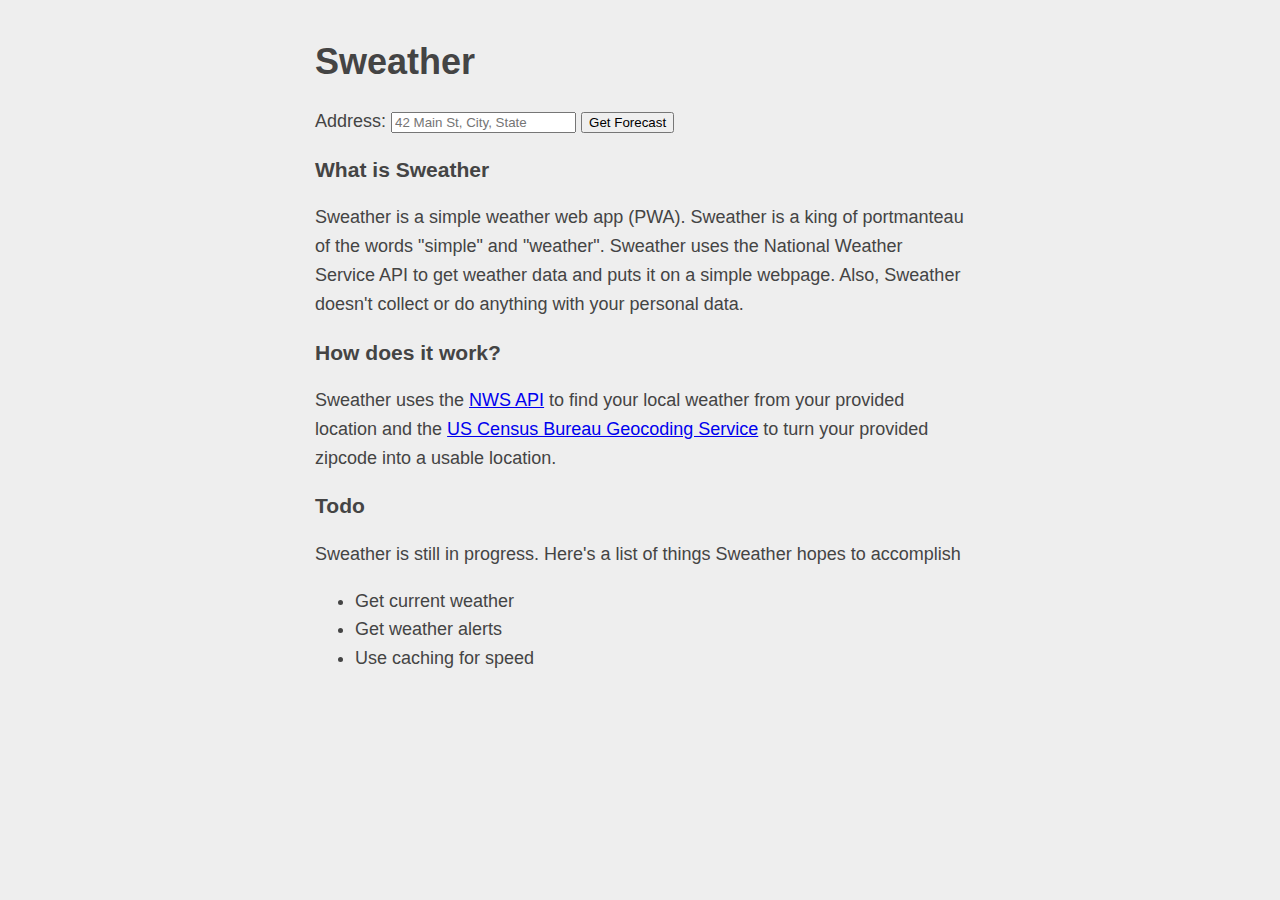
==== templates/index.html @ ddd2ce75 "Inital Commit" ====
<!DOCTYPE html>
<html lang="en">
<head>
	<meta charset="UTF-8">
	<title>Sweather</title>
	<link rel="stylesheet" href="/static/style.css">
	<link rel="shortcut icon" type="image/png" href="/static/images/icon-72x72.png">
	<link rel="manifest" href="manifest.json">
	<!-- iOS icons support -->
	<link rel="apple-touch-icon" href="/static/images/icon-72x72.png">
	<link rel="apple-touch-icon" href="/static/images/icon-96x96.png">
	<link rel="apple-touch-icon" href="/static/images/icon-128x128.png">
	<link rel="apple-touch-icon" href="/static/images/icon-144x144.png">
	<link rel="apple-touch-icon" href="/static/images/icon-152x152.png">
	<link rel="apple-touch-icon" href="/static/images/icon-192x192.png">
	<link rel="apple-touch-icon" href="/static/images/icon-384x384.png">
	<link rel="apple-touch-icon" href="/static/images/icon-512x512.png">
</head>
<body>
	<h1>Sweather</h1>
	<form action="/" method="POST">
		Address: <input type="text" name="addr" placeholder="42 Main St, City, State">
		<input type="submit" value="Get Forecast">
	</form>
	<h3>What is Sweather</h3>
	<p>
		Sweather is a simple weather web app (PWA). Sweather is a king of
		portmanteau of the words "simple" and "weather". Sweather uses the
		National Weather Service API to get weather data and puts it on a
		simple webpage. Also, Sweather doesn't collect or do anything with your
		personal data.
	</p>
	<h3>How does it work?</h3>
	<p>
		Sweather uses the <a
			href="https://www.weather.gov/documentation/services-web-api">NWS
			API</a> to find your local weather from your provided location and the <a
			href="https://geocoding.geo.census.gov/geocoder/Geocoding_Services_API.html">US
		Census Bureau Geocoding Service</a> to turn your provided zipcode into
		a usable location.
	</p>
	<h3>Todo</h3>
	<p>
		Sweather is still in progress. Here's a list of things Sweather hopes
		to accomplish
		<ul>
			<li>Get current weather</li>
			<li>Get weather alerts</li>
			<li>Use caching for speed</li>
		</ul>
	</p>
</body>
</html>
---- static/style.css ----
body {
	margin: 40px auto;
	max-width: 650px;
	line-height: 1.6;
	font-size: 18px;
	font-family: sans-serif;
	background-color: #EEEEEE;
	color: #444;
	padding: 0 10px;
}

h1, h2, h3 {
	line-height: 1.2;
}

.toplink {
	font-family: monospace;
	font-size: 16px;
}

.two-col {
	display: flex;
}

.col {
	flex: 50%;
	text-align: center;
	padding: 10px;
}
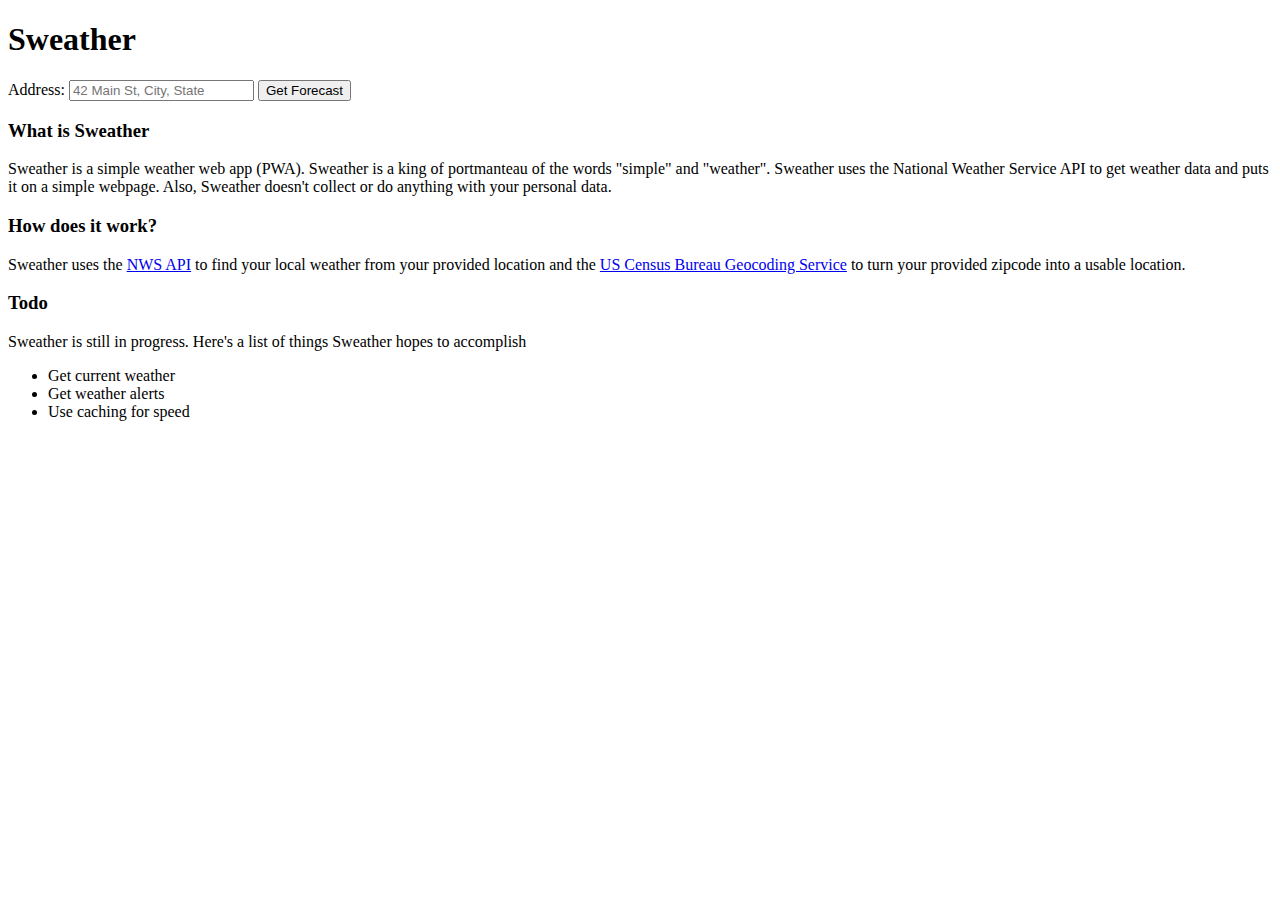
==== commit 533a2d61: "Add offline page, service worker, and reorganize /static" ====
--- a/templates/index.html
+++ b/templates/index.html
@@ -3,18 +3,18 @@
 <head>
 	<meta charset="UTF-8">
 	<title>Sweather</title>
-	<link rel="stylesheet" href="/static/style.css">
-	<link rel="shortcut icon" type="image/png" href="/static/images/icon-72x72.png">
-	<link rel="manifest" href="manifest.json">
+	<link rel="stylesheet" href="/css/style.css">
+	<link rel="shortcut icon" type="image/png" href="/images/icon-72x72.png">
+	<link rel="manifest" href="/manifest.json">	
 	<!-- iOS icons support -->
-	<link rel="apple-touch-icon" href="/static/images/icon-72x72.png">
-	<link rel="apple-touch-icon" href="/static/images/icon-96x96.png">
-	<link rel="apple-touch-icon" href="/static/images/icon-128x128.png">
-	<link rel="apple-touch-icon" href="/static/images/icon-144x144.png">
-	<link rel="apple-touch-icon" href="/static/images/icon-152x152.png">
-	<link rel="apple-touch-icon" href="/static/images/icon-192x192.png">
-	<link rel="apple-touch-icon" href="/static/images/icon-384x384.png">
-	<link rel="apple-touch-icon" href="/static/images/icon-512x512.png">
+	<link rel="apple-touch-icon" href="/images/icon-72x72.png">
+	<link rel="apple-touch-icon" href="/images/icon-96x96.png">
+	<link rel="apple-touch-icon" href="/images/icon-128x128.png">
+	<link rel="apple-touch-icon" href="/images/icon-144x144.png">
+	<link rel="apple-touch-icon" href="/images/icon-152x152.png">
+	<link rel="apple-touch-icon" href="/images/icon-192x192.png">
+	<link rel="apple-touch-icon" href="/images/icon-384x384.png">
+	<link rel="apple-touch-icon" href="/images/icon-512x512.png">
 </head>
 <body>
 	<h1>Sweather</h1>
@@ -49,5 +49,14 @@
 			<li>Use caching for speed</li>
 		</ul>
 	</p>
+	<script>
+		// yes, I know Sweather doesn't use JS, but a service worker with a
+		// fetch listener is required for an installable PWA, so Sweather uses
+		// a minimal handler and a few other methods just to make it installable
+		// and show an error page when you're offline. I promise that's it.
+		if("serviceWorker" in navigator) {
+			navigator.serviceWorker.register("service-worker.js", { scope: "/"})
+		}
+	</script>
 </body>
 </html>
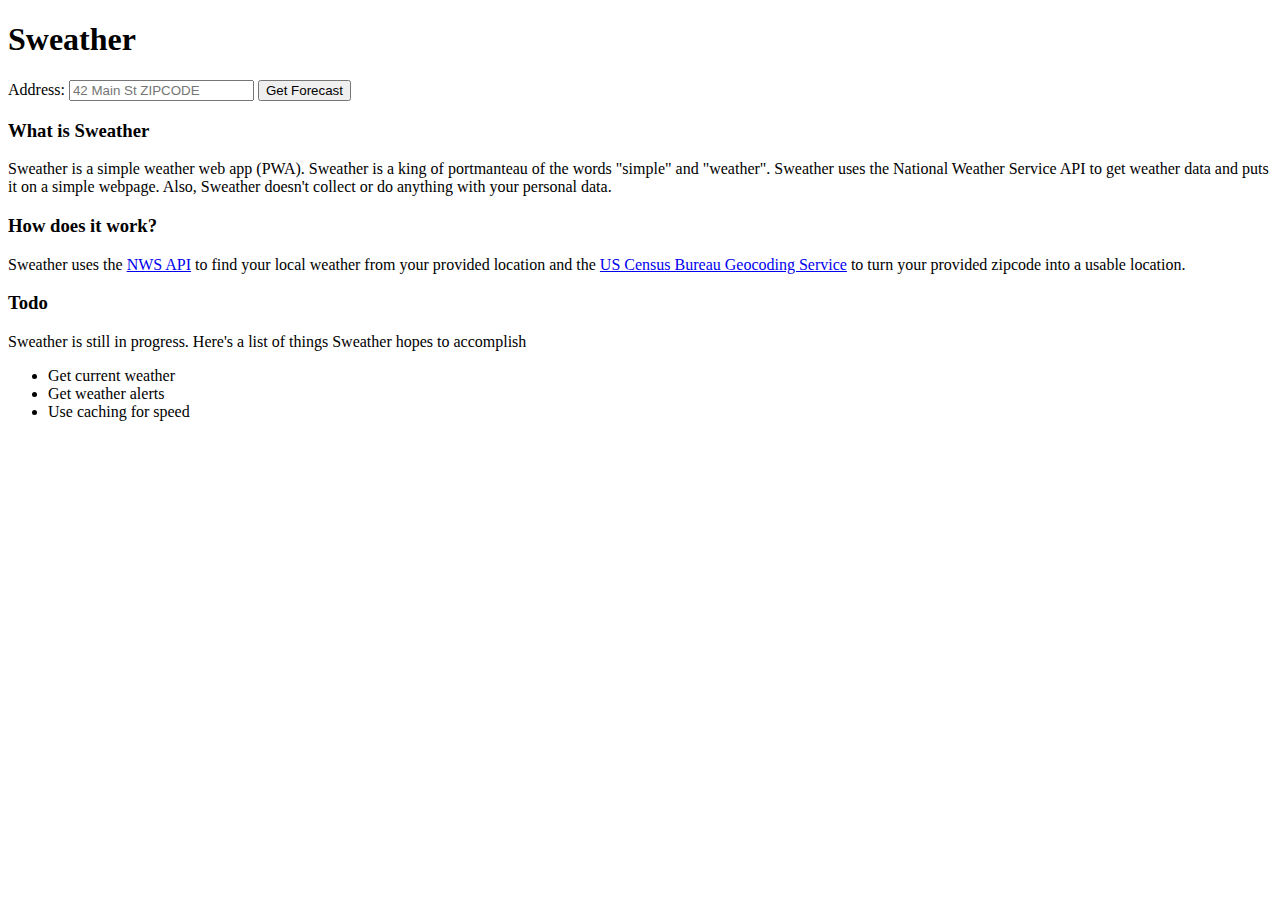
==== commit 7c3d4080: "Ask for zipcodes in address field" ====
--- a/templates/index.html
+++ b/templates/index.html
@@ -3,6 +3,7 @@
 <head>
 	<meta charset="UTF-8">
 	<title>Sweather</title>
+	<meta name="viewport" content="width=device-width, initial-scale=1">
 	<link rel="stylesheet" href="/css/style.css">
 	<link rel="shortcut icon" type="image/png" href="/images/icon-72x72.png">
 	<link rel="manifest" href="/manifest.json">	
@@ -19,7 +20,7 @@
 <body>
 	<h1>Sweather</h1>
 	<form action="/" method="POST">
-		Address: <input type="text" name="addr" placeholder="42 Main St, City, State">
+		Address: <input type="text" name="addr" placeholder="42 Main St ZIPCODE">
 		<input type="submit" value="Get Forecast">
 	</form>
 	<h3>What is Sweather</h3>
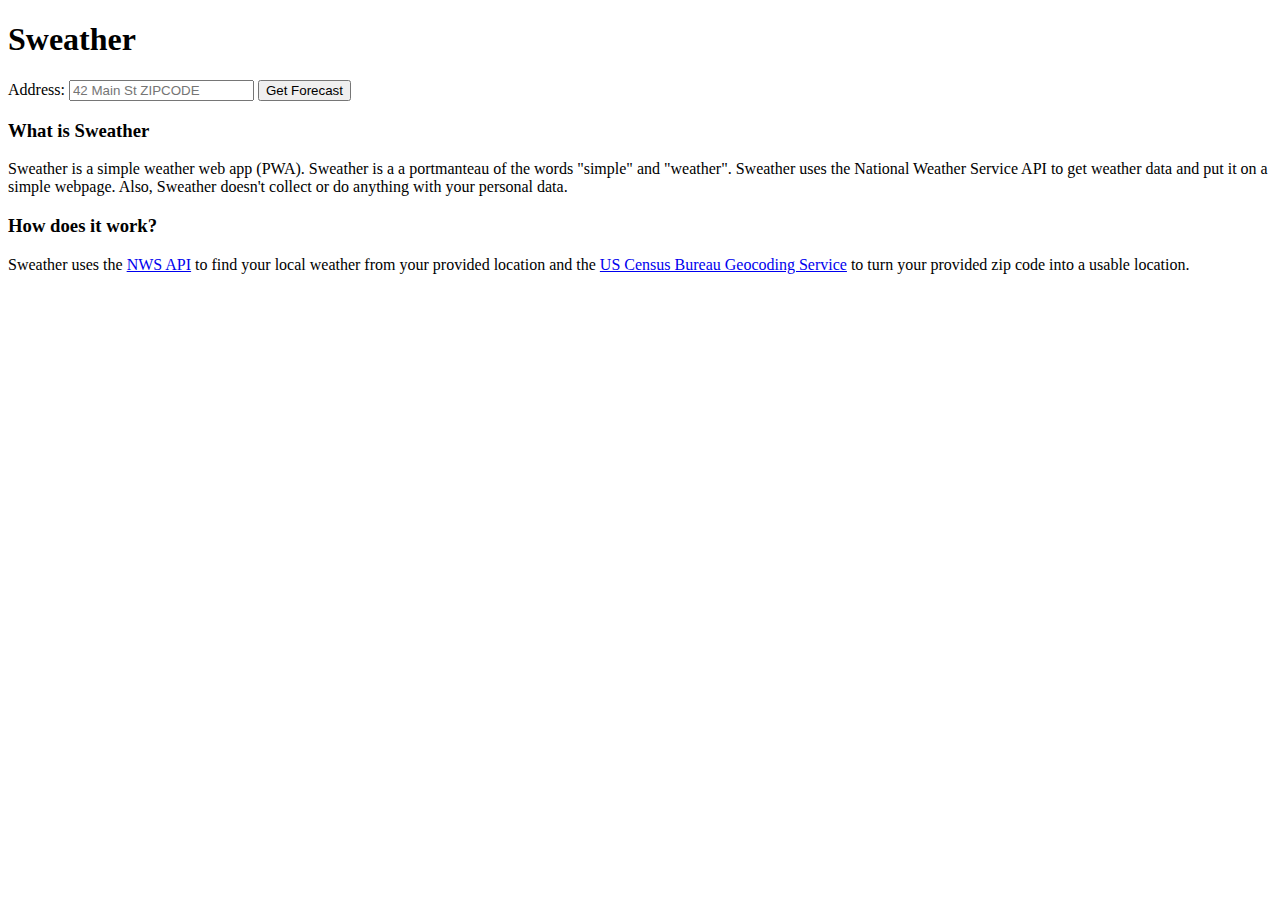
==== commit 5f064c07: "Update index.html" ====
--- a/templates/index.html
+++ b/templates/index.html
@@ -25,9 +25,9 @@
 	</form>
 	<h3>What is Sweather</h3>
 	<p>
-		Sweather is a simple weather web app (PWA). Sweather is a king of
-		portmanteau of the words "simple" and "weather". Sweather uses the
-		National Weather Service API to get weather data and puts it on a
+		Sweather is a simple weather web app (PWA). Sweather is a
+		a portmanteau of the words "simple" and "weather". Sweather uses the
+		National Weather Service API to get weather data and put it on a
 		simple webpage. Also, Sweather doesn't collect or do anything with your
 		personal data.
 	</p>
@@ -37,21 +37,11 @@
 			href="https://www.weather.gov/documentation/services-web-api">NWS
 			API</a> to find your local weather from your provided location and the <a
 			href="https://geocoding.geo.census.gov/geocoder/Geocoding_Services_API.html">US
-		Census Bureau Geocoding Service</a> to turn your provided zipcode into
+		Census Bureau Geocoding Service</a> to turn your provided zip code into
 		a usable location.
 	</p>
-	<h3>Todo</h3>
-	<p>
-		Sweather is still in progress. Here's a list of things Sweather hopes
-		to accomplish
-		<ul>
-			<li>Get current weather</li>
-			<li>Get weather alerts</li>
-			<li>Use caching for speed</li>
-		</ul>
-	</p>
 	<script>
-		// yes, I know Sweather doesn't use JS, but a service worker with a
+		// Yes, I know Sweather doesn't use JS, but a service worker with a
 		// fetch listener is required for an installable PWA, so Sweather uses
 		// a minimal handler and a few other methods just to make it installable
 		// and show an error page when you're offline. I promise that's it.
